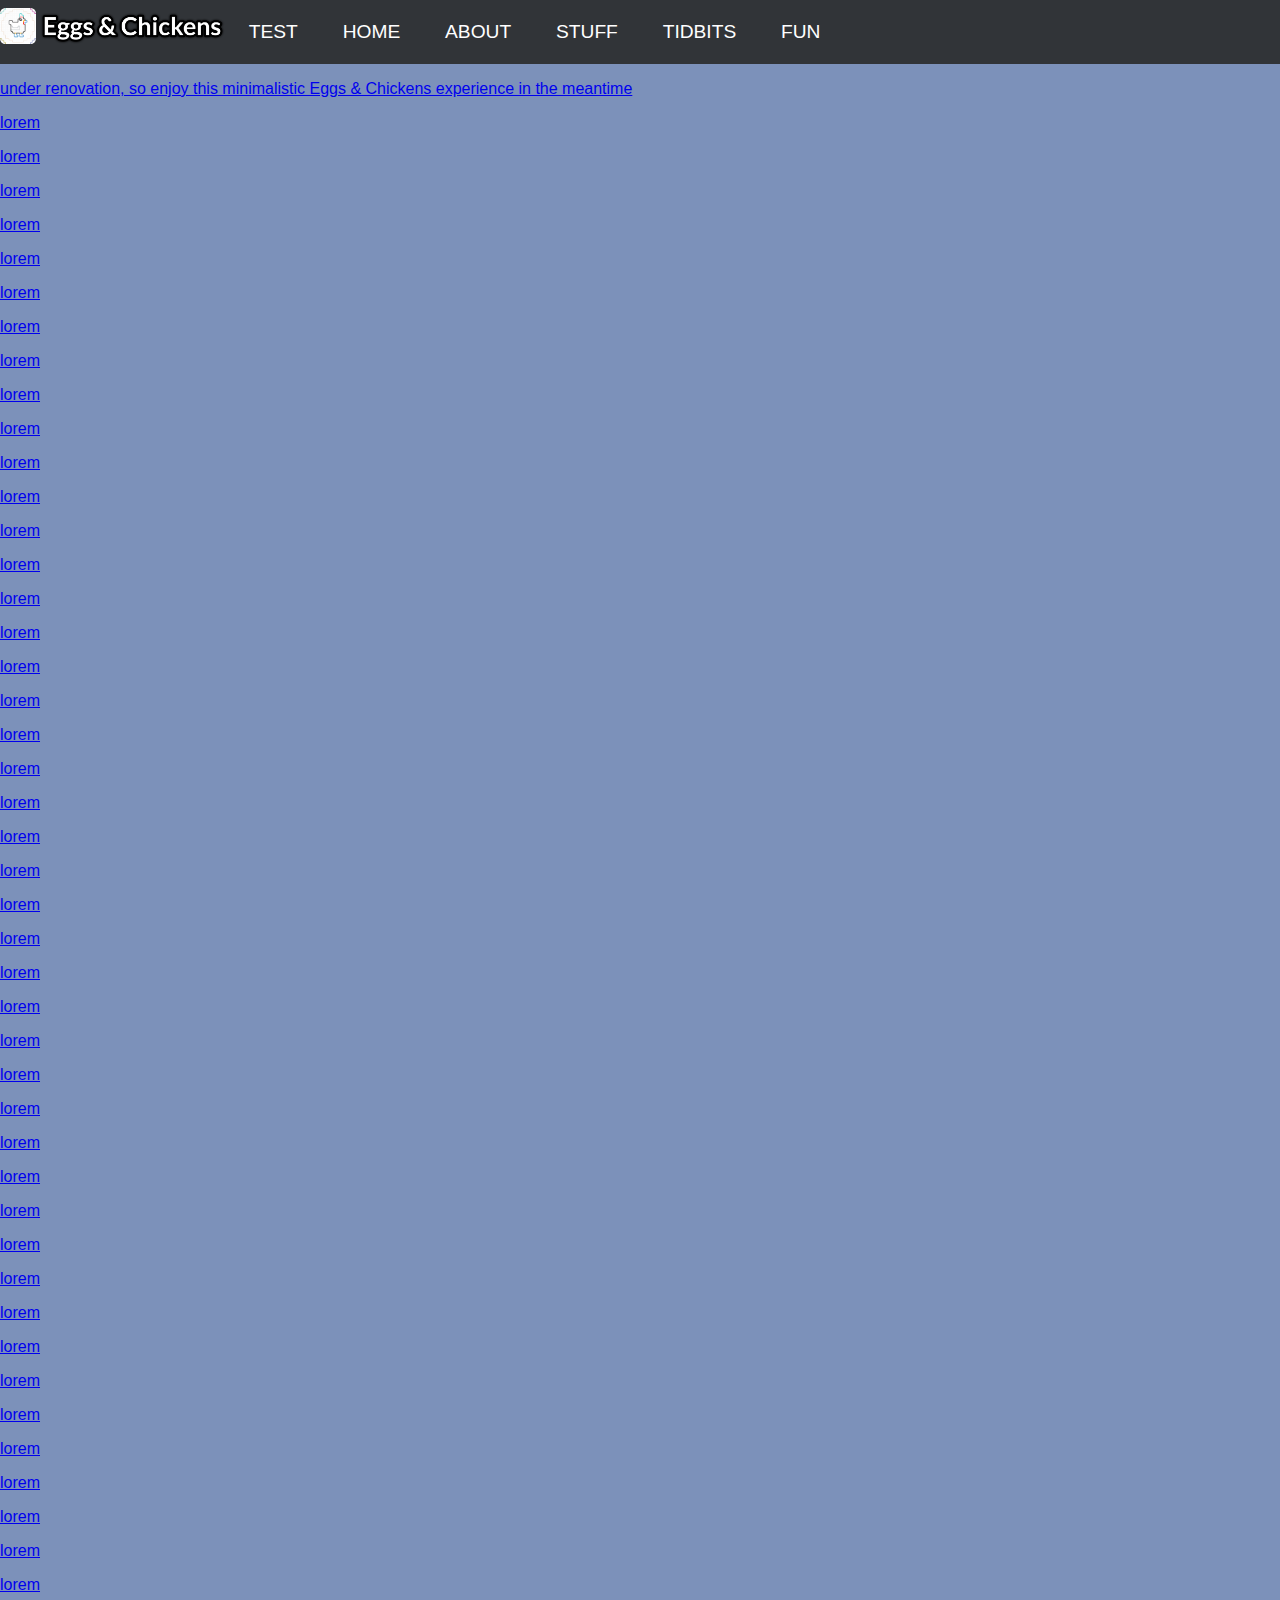
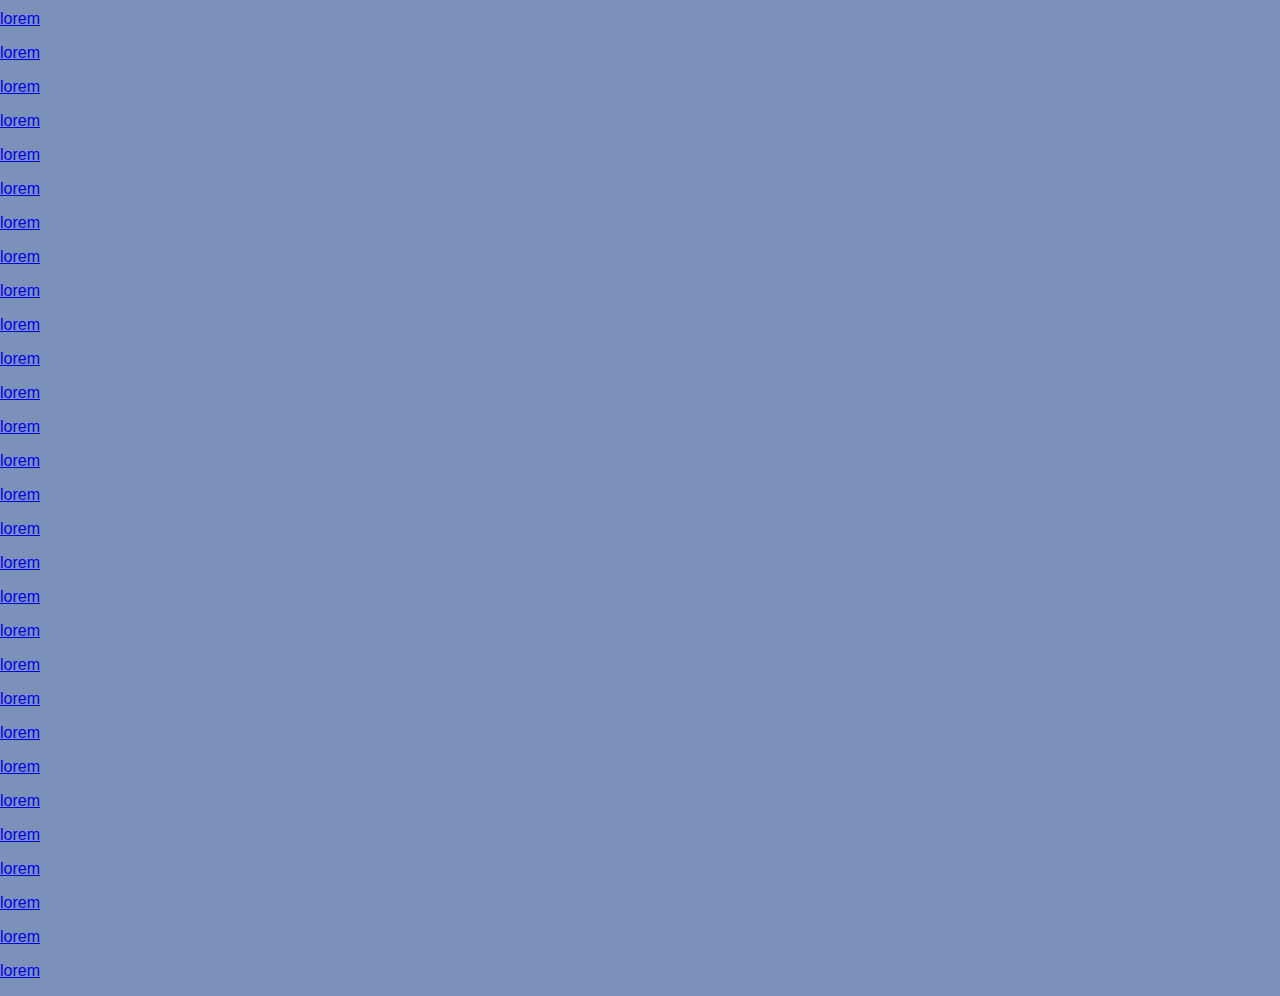
==== index.html @ 2d4f068a "test" ====
<!DOCTYPE html>
<html lang="en">

<head>
<meta name="viewport" content="width=device-width, initial-scale=1">
<link rel="stylesheet" href="style.css">
<link rel="icon" type="image/png" href="media/botlabs_c.png">
<title>Home | E&CH</title>
</head>

<body>

<div class="topbar" id="topbar">
<a href="index.html"><div><img src="media/botlabs.png"><img src="media/eggsnchickens_text.png"></div></a>
<nav>
  <a href="">TEST</a>
  <a href="">HOME</a>
  <a href="" class="push">ABOUT</a>
  <a href="">STUFF</a>
  <a href="">TIDBITS</a>
  <a href="">FUN</a>
  <a href="javascript:void(0);" class="icon" onclick="le()">
    <i class="fa fa-bars"></i>
</nav>
</div>

<script>
  var prevScrollpos = window.pageYOffset;
window.onscroll = function() {
  var currentScrollPos = window.pageYOffset;
  if (prevScrollpos > currentScrollPos) {
    document.getElementById("topbar").style.top = "0";
  } else {
    document.getElementById("topbar").style.top = "-4.1rem";
  }
  prevScrollpos = currentScrollPos;
} 
</script>

<script>
  function le() {
    var x = document.getElementById("topbar");
    if (x.className === "topbar") {
      x.className += " responsive";
    } else {
      x.className = "topbar";
    }
  }
  </script>

<div><h1>Eggs & Chickens - the website!!!</h1>
<p>under renovation, so enjoy this minimalistic Eggs & Chickens experience in the meantime</p>
<p>lorem</p>
<p>lorem</p>
<p>lorem</p>
<p>lorem</p>
<p>lorem</p>
<p>lorem</p>
<p>lorem</p>
<p>lorem</p>
<p>lorem</p>
<p>lorem</p>
<p>lorem</p>
<p>lorem</p>
<p>lorem</p>
<p>lorem</p>
<p>lorem</p>
<p>lorem</p>
<p>lorem</p>
<p>lorem</p>
<p>lorem</p>
<p>lorem</p>
<p>lorem</p>
<p>lorem</p>
<p>lorem</p>
<p>lorem</p>
<p>lorem</p>
<p>lorem</p>
<p>lorem</p>
<p>lorem</p>
<p>lorem</p>
<p>lorem</p>
<p>lorem</p>
<p>lorem</p>
<p>lorem</p>
<p>lorem</p>
<p>lorem</p>
<p>lorem</p>
<p>lorem</p>
<p>lorem</p>
<p>lorem</p>
<p>lorem</p>
<p>lorem</p>
<p>lorem</p>
<p>lorem</p>
<p>lorem</p>
<p>lorem</p>
<p>lorem</p>
<p>lorem</p>
<p>lorem</p>
<p>lorem</p>
<p>lorem</p>
<p>lorem</p>
<p>lorem</p>
<p>lorem</p>
<p>lorem</p>
<p>lorem</p>
<p>lorem</p>
<p>lorem</p>
<p>lorem</p>
<p>lorem</p>
<p>lorem</p>
<p>lorem</p>
<p>lorem</p>
<p>lorem</p>
<p>lorem</p>
<p>lorem</p>
<p>lorem</p>
<p>lorem</p>
<p>lorem</p>
<p>lorem</p>
<p>lorem</p>
<p>lorem</p>
<p>lorem</p>
<p>lorem</p>
</div>

</body>
</html>
---- style.css ----
body {
    background-color: #7c91ba;
    color: white;
    font-family: 'Trebuchet MS', 'Lucida Sans Unicode', 'Lucida Grande', 'Lucida Sans', Arial, sans-serif;
    margin: 0;
    padding: 0;
}

 /* When the screen is less than 600 pixels wide, hide all links, except for the first one ("Home"). Show the link that contains should open and close the topnav (.icon) */
 @media screen and (max-width: 600px) {
    .topbar a:not(:first-child) {display: none;}
    .topbar a.icon {
      float: right;
      display: block;
    }
  }
  
  /* The "responsive" class is added to the topnav with JavaScript when the user clicks on the icon. This class makes the topnav look good on small screens (display the links vertically instead of horizontally) */
  @media screen and (max-width: 600px) {
    .topbar.responsive {position: relative;}
    .topbar.responsive a.icon {
      position: absolute;
      right: 0;
      top: 0;
    }
    .topbar.responsive a {
      float: none;
      display: block;
      text-align: left;
    }
  } 

.topbar {
    background-color: #313438;
    position: fixed;
    top: 0;
    width: 100%;
    transition: top 1s;
    height: 4rem;
    display: flex;
    align-items: center;
}

.topbar a {
  height: 75%
}

.topbar div {
  height: 75%;
  display: flex;
}

.topbar div > img {
    height: 100%;
    width: 100%;
    border-radius: 15%;
}

.topbar nav a {
    font-size: 1.2rem;
    color: white;
    text-align: center;
    padding: .5em;
    margin: 0 .5em;
    text-decoration: none;
    border: .1em solid transparent;
    border-radius: 8px;
    transition: border .5s;
}
  
.topbar nav a:hover {
    background-color: #212224;
    border-color: white;
}

.topnav .icon {
    display: none;
}
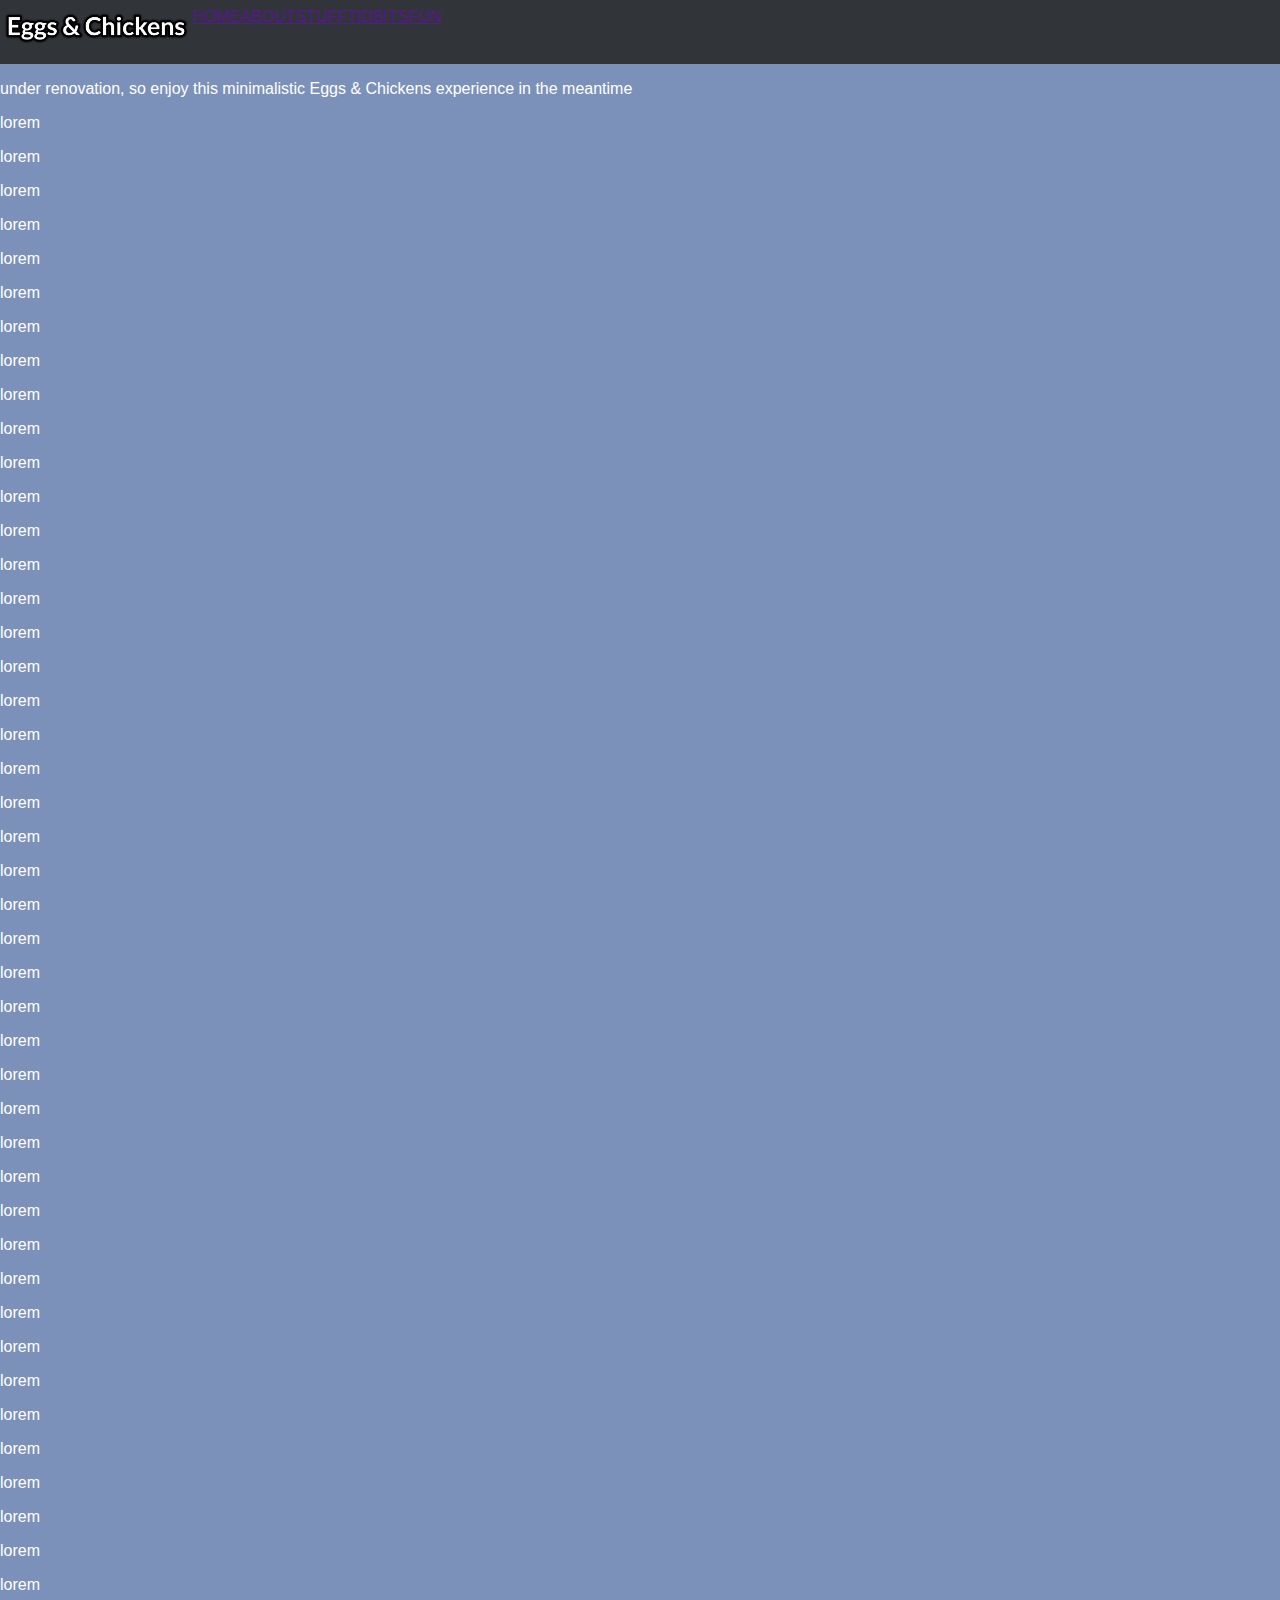
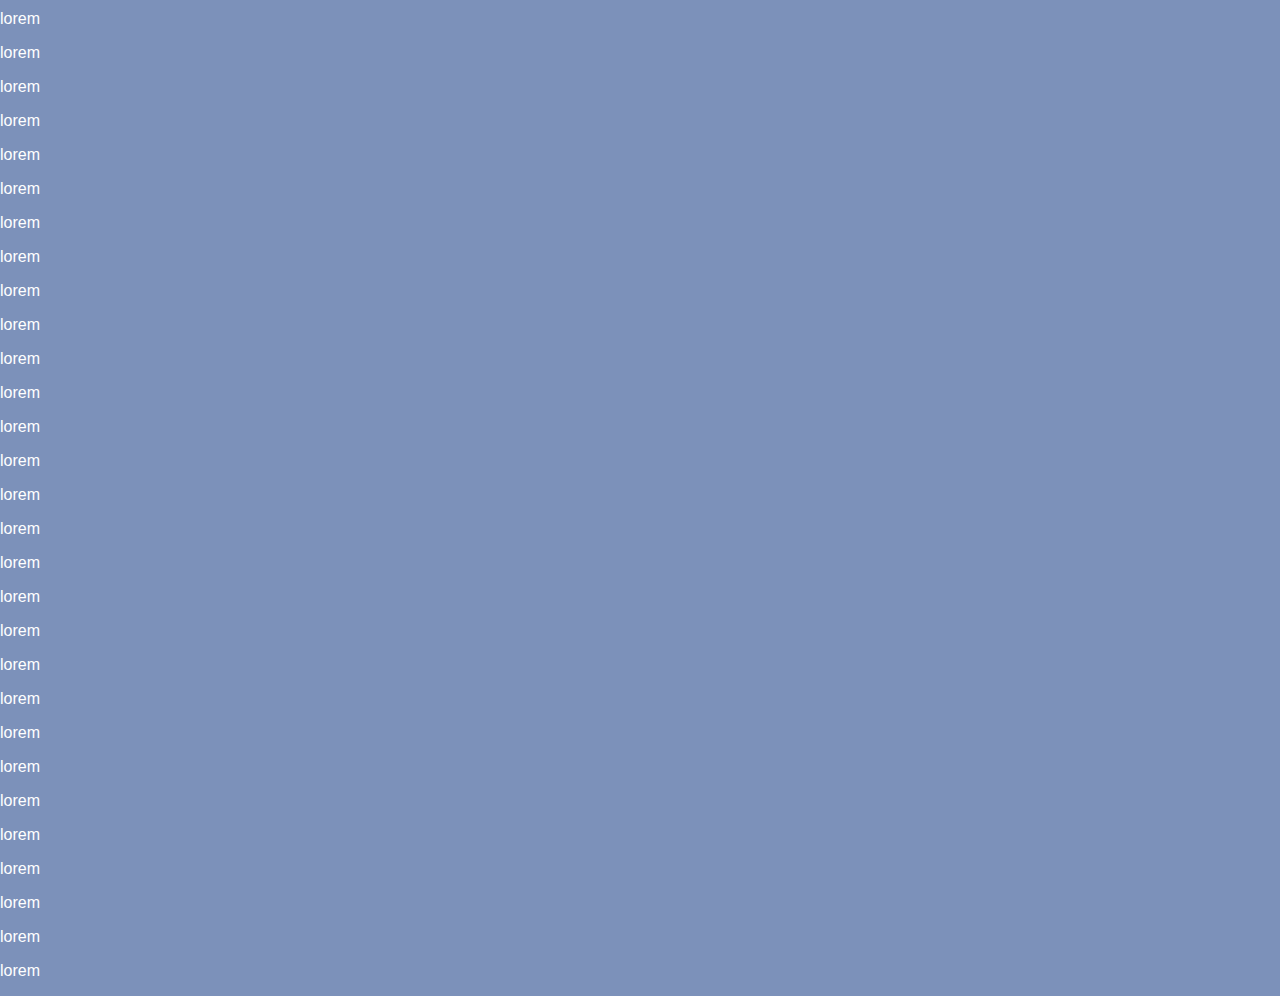
==== commit f1bdf985: "i fucked it up" ====
--- a/index.html
+++ b/index.html
@@ -1,5 +1,6 @@
 <!DOCTYPE html>
 <html lang="en">
+
 
 <head>
 <meta name="viewport" content="width=device-width, initial-scale=1">
@@ -8,45 +9,21 @@
 <title>Home | E&CH</title>
 </head>
 
+
 <body>
 
+
+<nav>
 <div class="topbar" id="topbar">
-<a href="index.html"><div><img src="media/botlabs.png"><img src="media/eggsnchickens_text.png"></div></a>
-<nav>
-  <a href="">TEST</a>
+<a href="index.html"><div><img src="media/eggsnchickens_text.png"></div></a>
   <a href="">HOME</a>
-  <a href="" class="push">ABOUT</a>
+  <a href="">ABOUT</a>
   <a href="">STUFF</a>
   <a href="">TIDBITS</a>
   <a href="">FUN</a>
-  <a href="javascript:void(0);" class="icon" onclick="le()">
-    <i class="fa fa-bars"></i>
+</div>
 </nav>
-</div>
 
-<script>
-  var prevScrollpos = window.pageYOffset;
-window.onscroll = function() {
-  var currentScrollPos = window.pageYOffset;
-  if (prevScrollpos > currentScrollPos) {
-    document.getElementById("topbar").style.top = "0";
-  } else {
-    document.getElementById("topbar").style.top = "-4.1rem";
-  }
-  prevScrollpos = currentScrollPos;
-} 
-</script>
-
-<script>
-  function le() {
-    var x = document.getElementById("topbar");
-    if (x.className === "topbar") {
-      x.className += " responsive";
-    } else {
-      x.className = "topbar";
-    }
-  }
-  </script>
 
 <div><h1>Eggs & Chickens - the website!!!</h1>
 <p>under renovation, so enjoy this minimalistic Eggs & Chickens experience in the meantime</p>
@@ -125,5 +102,9 @@
 <p>lorem</p>
 </div>
 
+
+<script src="script.js"></script>
+
+
 </body>
 </html>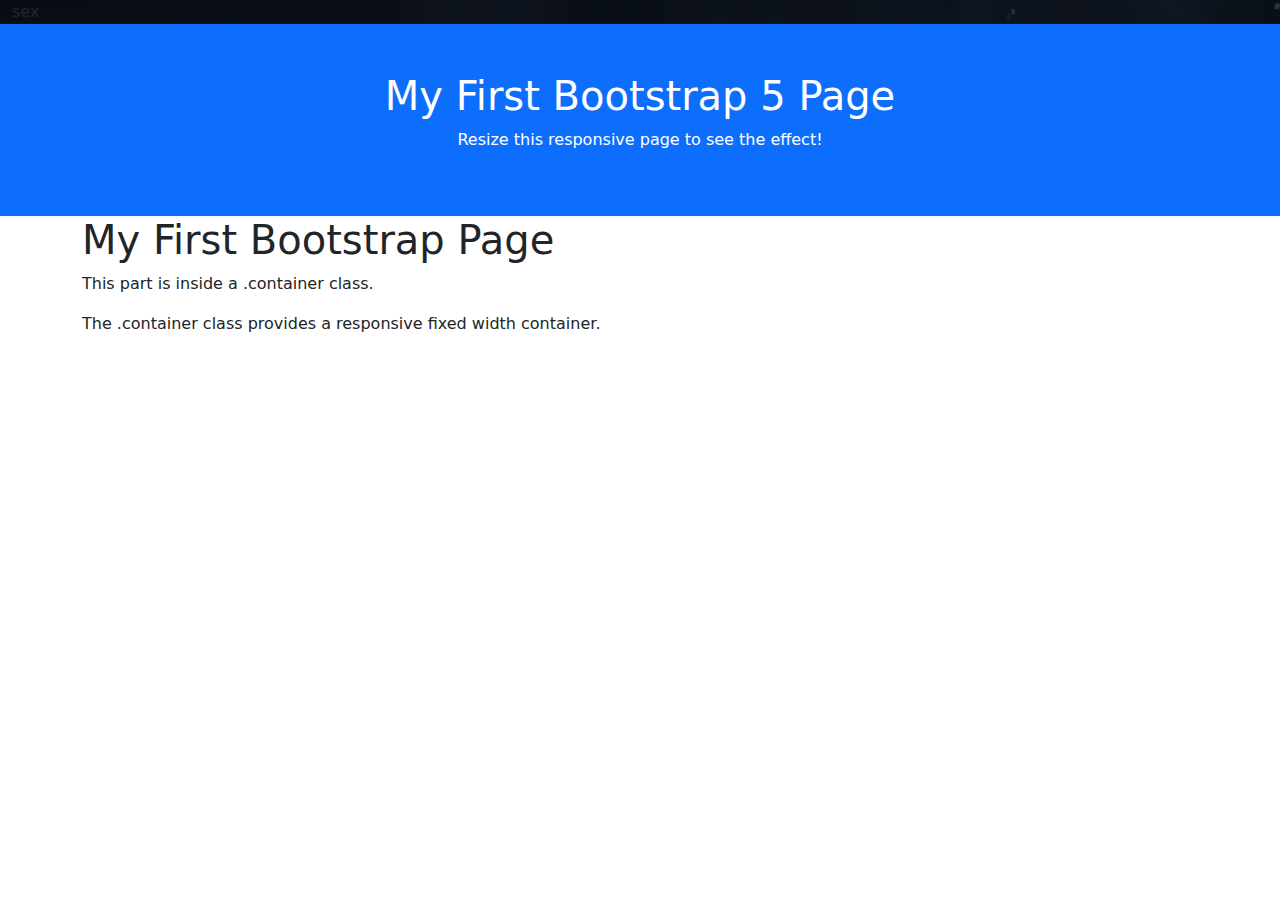
==== commit 2b083b4b: "iiiii" ====
--- a/index.html
+++ b/index.html
@@ -1,110 +1,28 @@
 <!DOCTYPE html>
 <html lang="en">
-
-
 <head>
-<meta name="viewport" content="width=device-width, initial-scale=1">
-<link rel="stylesheet" href="style.css">
-<link rel="icon" type="image/png" href="media/botlabs_c.png">
-<title>Home | E&CH</title>
+  <meta charset="utf-8">
+  <meta name="viewport" content="width=device-width, initial-scale=1">
+  <link href="https://cdn.jsdelivr.net/npm/bootstrap@5.3.1/dist/css/bootstrap.min.css" rel="stylesheet">
+  <script src="https://cdn.jsdelivr.net/npm/bootstrap@5.3.1/dist/js/bootstrap.bundle.min.js"></script>
+  
+  <title>Home | E&CH</title>
+  <link rel="icon" type="image/png" href="media/botlabs_c.png">
 </head>
-
-
 <body>
 
+<div class="container-fluid" style="background-image: url(media/splash.png); height: 100%; width: 100%;">sex</div>
 
-<nav>
-<div class="topbar" id="topbar">
-<a href="index.html"><div><img src="media/eggsnchickens_text.png"></div></a>
-  <a href="">HOME</a>
-  <a href="">ABOUT</a>
-  <a href="">STUFF</a>
-  <a href="">TIDBITS</a>
-  <a href="">FUN</a>
-</div>
-</nav>
-
-
-<div><h1>Eggs & Chickens - the website!!!</h1>
-<p>under renovation, so enjoy this minimalistic Eggs & Chickens experience in the meantime</p>
-<p>lorem</p>
-<p>lorem</p>
-<p>lorem</p>
-<p>lorem</p>
-<p>lorem</p>
-<p>lorem</p>
-<p>lorem</p>
-<p>lorem</p>
-<p>lorem</p>
-<p>lorem</p>
-<p>lorem</p>
-<p>lorem</p>
-<p>lorem</p>
-<p>lorem</p>
-<p>lorem</p>
-<p>lorem</p>
-<p>lorem</p>
-<p>lorem</p>
-<p>lorem</p>
-<p>lorem</p>
-<p>lorem</p>
-<p>lorem</p>
-<p>lorem</p>
-<p>lorem</p>
-<p>lorem</p>
-<p>lorem</p>
-<p>lorem</p>
-<p>lorem</p>
-<p>lorem</p>
-<p>lorem</p>
-<p>lorem</p>
-<p>lorem</p>
-<p>lorem</p>
-<p>lorem</p>
-<p>lorem</p>
-<p>lorem</p>
-<p>lorem</p>
-<p>lorem</p>
-<p>lorem</p>
-<p>lorem</p>
-<p>lorem</p>
-<p>lorem</p>
-<p>lorem</p>
-<p>lorem</p>
-<p>lorem</p>
-<p>lorem</p>
-<p>lorem</p>
-<p>lorem</p>
-<p>lorem</p>
-<p>lorem</p>
-<p>lorem</p>
-<p>lorem</p>
-<p>lorem</p>
-<p>lorem</p>
-<p>lorem</p>
-<p>lorem</p>
-<p>lorem</p>
-<p>lorem</p>
-<p>lorem</p>
-<p>lorem</p>
-<p>lorem</p>
-<p>lorem</p>
-<p>lorem</p>
-<p>lorem</p>
-<p>lorem</p>
-<p>lorem</p>
-<p>lorem</p>
-<p>lorem</p>
-<p>lorem</p>
-<p>lorem</p>
-<p>lorem</p>
-<p>lorem</p>
-<p>lorem</p>
+<div class="p-5 bg-primary text-white text-center">
+  <h1>My First Bootstrap 5 Page</h1>
+  <p>Resize this responsive page to see the effect!</p> 
 </div>
 
-
-<script src="script.js"></script>
-
+<div class="container">
+  <h1>My First Bootstrap Page</h1>
+  <p>This part is inside a .container class.</p>
+  <p>The .container class provides a responsive fixed width container.</p>
+</div>
 
 </body>
-</html>+</html> 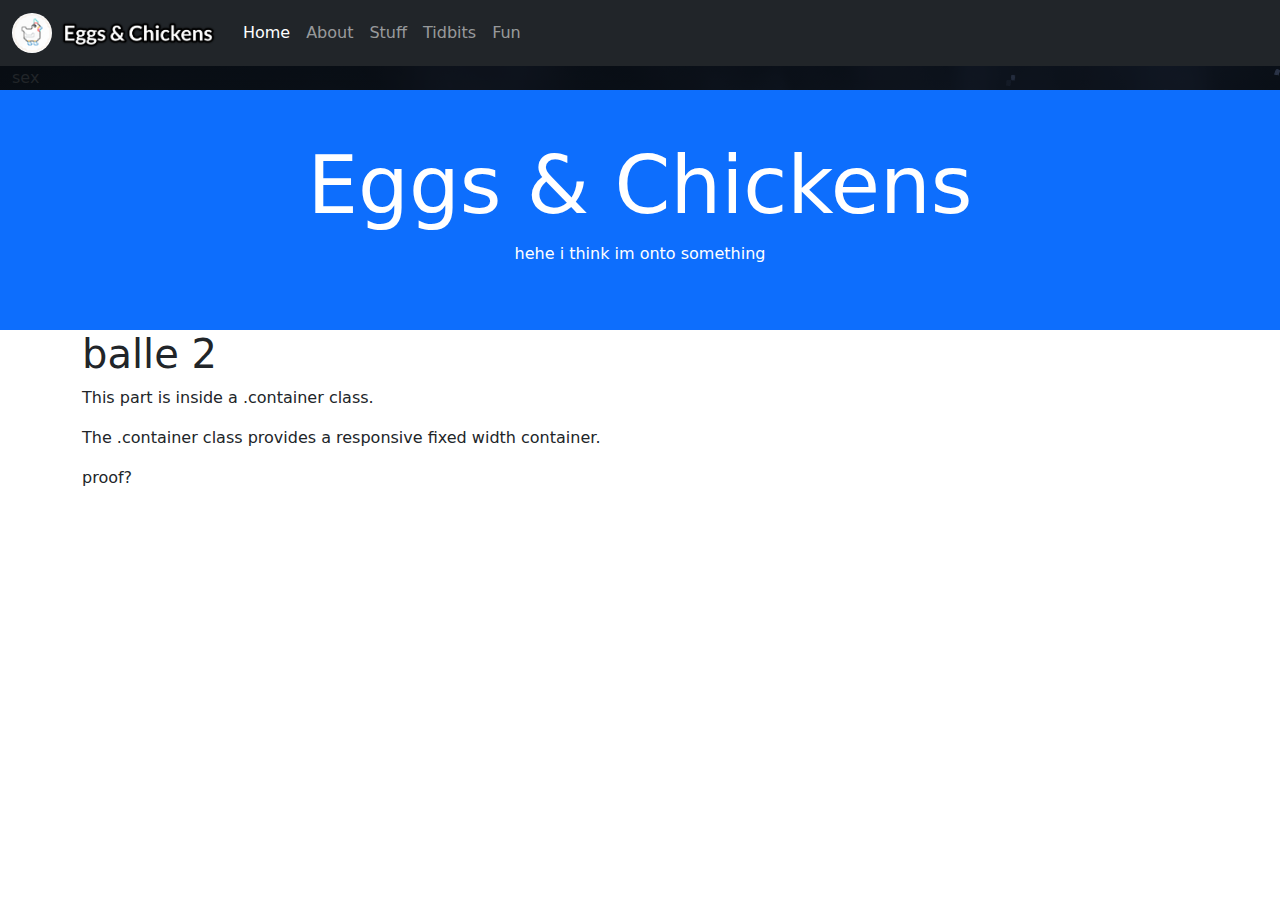
==== commit 6a603be8: "bootleg" ====
--- a/index.html
+++ b/index.html
@@ -4,25 +4,62 @@
   <meta charset="utf-8">
   <meta name="viewport" content="width=device-width, initial-scale=1">
   <link href="https://cdn.jsdelivr.net/npm/bootstrap@5.3.1/dist/css/bootstrap.min.css" rel="stylesheet">
-  <script src="https://cdn.jsdelivr.net/npm/bootstrap@5.3.1/dist/js/bootstrap.bundle.min.js"></script>
   
   <title>Home | E&CH</title>
   <link rel="icon" type="image/png" href="media/botlabs_c.png">
 </head>
 <body>
 
+<nav class="navbar navbar-expand-sm bg-dark navbar-dark">
+  <div class="container-fluid">
+
+    <a class="navbar-brand" href="#">
+      <img src="media/botlabs.png" alt="Eggs & Chickens Icon" style="height:40px;" class="rounded-pill">
+      <img src="media/eggsnchickens_text.png" alt="Eggs & Chickens" style="height:30px;" class="rounded-pill"> 
+    </a>
+    
+    <button class="navbar-toggler" type="button" data-bs-toggle="collapse" data-bs-target="#collapsibleNavbar">
+      <span class="navbar-toggler-icon"></span>
+    </button>
+
+    <div class="collapse navbar-collapse" id="collapsibleNavbar">
+      <ul class="navbar-nav">
+        <li class="nav-item">
+          <a class="nav-link active" href="#">Home</a>
+        </li>
+        <li class="nav-item">
+          <a class="nav-link" href="#">About</a>
+        </li>
+        <li class="nav-item">
+          <a class="nav-link" href="#">Stuff</a>
+        </li>
+        <li class="nav-item">
+          <a class="nav-link" href="#">Tidbits</a>
+        </li>
+        <li class="nav-item">
+          <a class="nav-link" href="#">Fun</a>
+        </li>
+      </ul>
+    </div>
+    
+  </div>
+</nav>
+
 <div class="container-fluid" style="background-image: url(media/splash.png); height: 100%; width: 100%;">sex</div>
 
 <div class="p-5 bg-primary text-white text-center">
-  <h1>My First Bootstrap 5 Page</h1>
-  <p>Resize this responsive page to see the effect!</p> 
+  <h1 class="display-1">Eggs & Chickens</h1>
+  <p>hehe i think im onto something</p> 
 </div>
 
 <div class="container">
-  <h1>My First Bootstrap Page</h1>
+  <h1>balle 2</h1>
   <p>This part is inside a .container class.</p>
   <p>The .container class provides a responsive fixed width container.</p>
+  <p>proof?</p>
 </div>
+
+<script src="https://cdn.jsdelivr.net/npm/bootstrap@5.3.1/dist/js/bootstrap.bundle.min.js"></script>
 
 </body>
 </html> 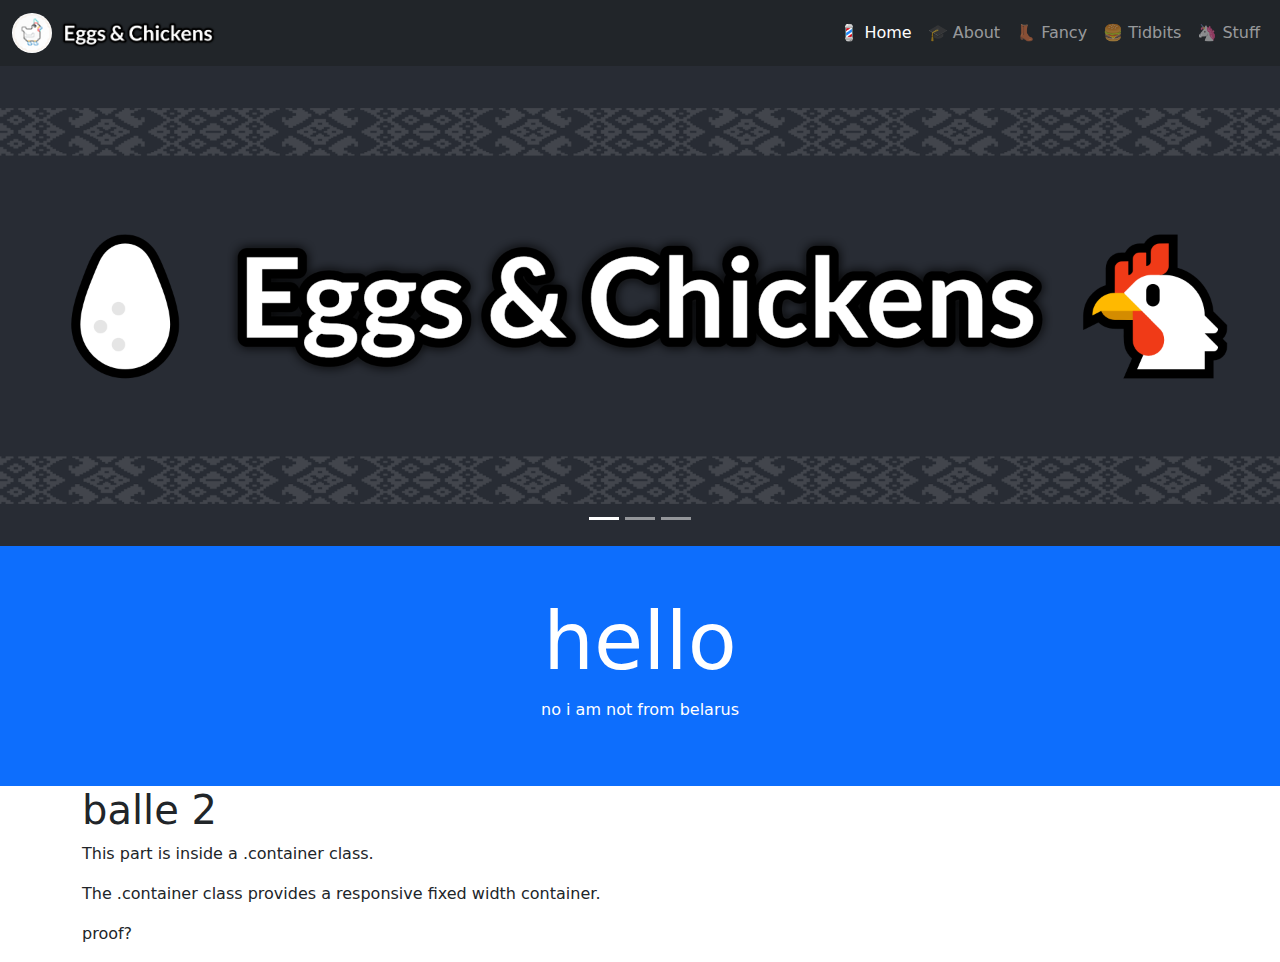
==== commit d52f982a: "big" ====
--- a/index.html
+++ b/index.html
@@ -10,34 +10,35 @@
 </head>
 <body>
 
+<!-- Navbar -->
 <nav class="navbar navbar-expand-sm bg-dark navbar-dark">
   <div class="container-fluid">
 
     <a class="navbar-brand" href="#">
       <img src="media/botlabs.png" alt="Eggs & Chickens Icon" style="height:40px;" class="rounded-pill">
-      <img src="media/eggsnchickens_text.png" alt="Eggs & Chickens" style="height:30px;" class="rounded-pill"> 
+      <img src="media/eggsnchickens_text.png" alt="Eggs & Chickens" style="height:30px;"> 
     </a>
     
     <button class="navbar-toggler" type="button" data-bs-toggle="collapse" data-bs-target="#collapsibleNavbar">
       <span class="navbar-toggler-icon"></span>
     </button>
 
-    <div class="collapse navbar-collapse" id="collapsibleNavbar">
+    <div class="collapse navbar-collapse justify-content-end" id="collapsibleNavbar">
       <ul class="navbar-nav">
         <li class="nav-item">
-          <a class="nav-link active" href="#">Home</a>
+          <a class="nav-link active" href="#">💈 Home</a>
         </li>
         <li class="nav-item">
-          <a class="nav-link" href="#">About</a>
+          <a class="nav-link" href="#">🎓 About</a>
         </li>
         <li class="nav-item">
-          <a class="nav-link" href="#">Stuff</a>
+          <a class="nav-link" href="#">👢 Fancy</a>
         </li>
         <li class="nav-item">
-          <a class="nav-link" href="#">Tidbits</a>
+          <a class="nav-link" href="#">🍔 Tidbits</a>
         </li>
         <li class="nav-item">
-          <a class="nav-link" href="#">Fun</a>
+          <a class="nav-link" href="#">🦄 Stuff</a>
         </li>
       </ul>
     </div>
@@ -45,11 +46,41 @@
   </div>
 </nav>
 
-<div class="container-fluid" style="background-image: url(media/splash.png); height: 100%; width: 100%;">sex</div>
+<!-- Carousel -->
+<div id="demo" class="carousel slide" data-bs-ride="carousel">
+
+  <!-- Indicators/dots -->
+  <div class="carousel-indicators">
+    <button type="button" data-bs-target="#demo" data-bs-slide-to="0" class="active"></button>
+    <button type="button" data-bs-target="#demo" data-bs-slide-to="1"></button>
+    <button type="button" data-bs-target="#demo" data-bs-slide-to="2"></button>
+  </div>
+
+  <!-- The slideshow/carousel -->
+  <div class="carousel-inner">
+    <div class="carousel-item active">
+      <img src="media/splash3.png" alt="Bare Eggs & Chickens" class="d-block w-100">
+    </div>
+    <div class="carousel-item">
+      <img src="media/splash1.png" alt="Billboard Eggs & Chickens" class="d-block w-100">
+    </div>
+    <div class="carousel-item">
+      <img src="media/splash2.png" alt="Artsy Eggs & Chickens" class="d-block w-100">
+    </div>
+  </div>
+
+  <!-- Left and right controls/icons -->
+  <button class="carousel-control-prev" type="button" data-bs-target="#demo" data-bs-slide="prev">
+    <span class="carousel-control-prev-icon"></span>
+  </button>
+  <button class="carousel-control-next" type="button" data-bs-target="#demo" data-bs-slide="next">
+    <span class="carousel-control-next-icon"></span>
+  </button>
+</div>
 
 <div class="p-5 bg-primary text-white text-center">
-  <h1 class="display-1">Eggs & Chickens</h1>
-  <p>hehe i think im onto something</p> 
+  <h1 class="display-1">hello</h1>
+  <p>no i am not from belarus</p> 
 </div>
 
 <div class="container">
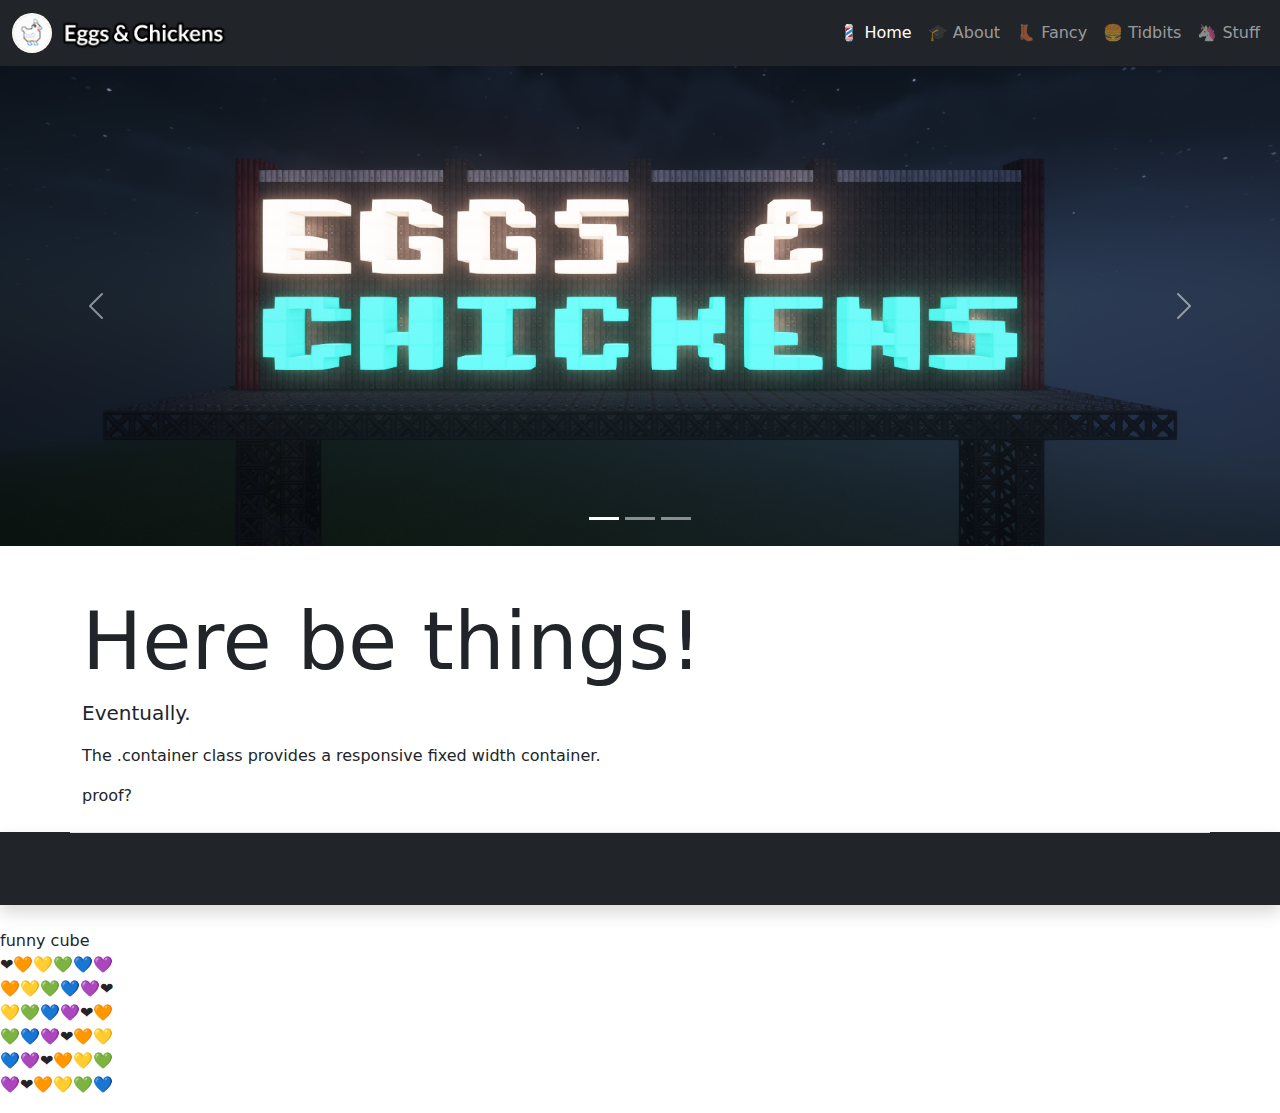
==== commit eb73bb7d: "us oil stock" ====
--- a/index.html
+++ b/index.html
@@ -3,48 +3,14 @@
 <head>
   <meta charset="utf-8">
   <meta name="viewport" content="width=device-width, initial-scale=1">
-  <link href="https://cdn.jsdelivr.net/npm/bootstrap@5.3.1/dist/css/bootstrap.min.css" rel="stylesheet">
+  <link href="https://cdn.jsdelivr.net/npm/bootstrap@5.3.2/dist/css/bootstrap.min.css" rel="stylesheet">
   
   <title>Home | E&CH</title>
   <link rel="icon" type="image/png" href="media/botlabs_c.png">
 </head>
 <body>
 
-<!-- Navbar -->
-<nav class="navbar navbar-expand-sm bg-dark navbar-dark">
-  <div class="container-fluid">
-
-    <a class="navbar-brand" href="#">
-      <img src="media/botlabs.png" alt="Eggs & Chickens Icon" style="height:40px;" class="rounded-pill">
-      <img src="media/eggsnchickens_text.png" alt="Eggs & Chickens" style="height:30px;"> 
-    </a>
-    
-    <button class="navbar-toggler" type="button" data-bs-toggle="collapse" data-bs-target="#collapsibleNavbar">
-      <span class="navbar-toggler-icon"></span>
-    </button>
-
-    <div class="collapse navbar-collapse justify-content-end" id="collapsibleNavbar">
-      <ul class="navbar-nav">
-        <li class="nav-item">
-          <a class="nav-link active" href="#">💈 Home</a>
-        </li>
-        <li class="nav-item">
-          <a class="nav-link" href="#">🎓 About</a>
-        </li>
-        <li class="nav-item">
-          <a class="nav-link" href="#">👢 Fancy</a>
-        </li>
-        <li class="nav-item">
-          <a class="nav-link" href="#">🍔 Tidbits</a>
-        </li>
-        <li class="nav-item">
-          <a class="nav-link" href="#">🦄 Stuff</a>
-        </li>
-      </ul>
-    </div>
-    
-  </div>
-</nav>
+<script src="navbar.js"></script>
 
 <!-- Carousel -->
 <div id="demo" class="carousel slide" data-bs-ride="carousel">
@@ -59,10 +25,10 @@
   <!-- The slideshow/carousel -->
   <div class="carousel-inner">
     <div class="carousel-item active">
-      <img src="media/splash3.png" alt="Bare Eggs & Chickens" class="d-block w-100">
+      <img src="media/splash1.png" alt="Billboard Eggs & Chickens" class="d-block w-100">
     </div>
     <div class="carousel-item">
-      <img src="media/splash1.png" alt="Billboard Eggs & Chickens" class="d-block w-100">
+      <img src="media/splash3.png" alt="Bare Eggs & Chickens" class="d-block w-100">
     </div>
     <div class="carousel-item">
       <img src="media/splash2.png" alt="Artsy Eggs & Chickens" class="d-block w-100">
@@ -78,19 +44,23 @@
   </button>
 </div>
 
-<div class="p-5 bg-primary text-white text-center">
-  <h1 class="display-1">hello</h1>
-  <p>no i am not from belarus</p> 
-</div>
-
-<div class="container">
-  <h1>balle 2</h1>
-  <p>This part is inside a .container class.</p>
+<div class="container mt-5">
+  <h1 class="display-1">Here be things!</h1>
+  <p class="lead">Eventually.</p>
   <p>The .container class provides a responsive fixed width container.</p>
   <p>proof?</p>
 </div>
 
-<script src="https://cdn.jsdelivr.net/npm/bootstrap@5.3.1/dist/js/bootstrap.bundle.min.js"></script>
+<!-- Footer -->
+<div class="container-fluid shadow bg-dark">
+  <footer class="container my-4 py-3 border-top">
+    <p>help footer broken</p>
+  </footer>
+</div>
+
+<script src="footer.js"></script>
+
+<script src="https://cdn.jsdelivr.net/npm/bootstrap@5.3.2/dist/js/bootstrap.bundle.min.js"></script>
 
 </body>
 </html> 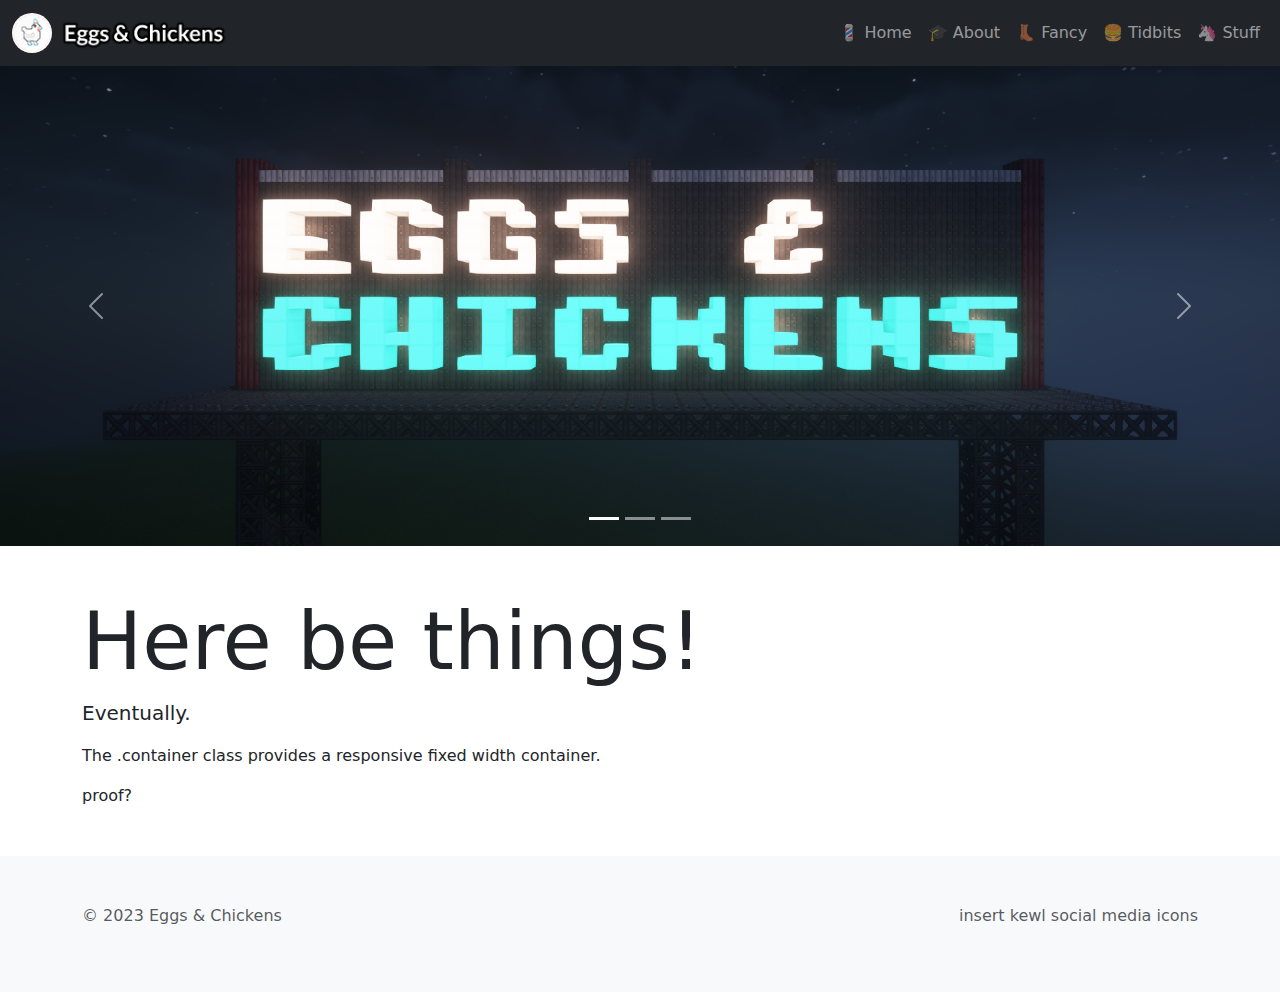
==== commit f68e78ba: "iraq oil stocks" ====
--- a/index.html
+++ b/index.html
@@ -6,11 +6,11 @@
   <link href="https://cdn.jsdelivr.net/npm/bootstrap@5.3.2/dist/css/bootstrap.min.css" rel="stylesheet">
   
   <title>Home | E&CH</title>
-  <link rel="icon" type="image/png" href="media/botlabs_c.png">
+  <link rel="icon" type="image/png" href="/media/botlabs_c.png">
 </head>
 <body>
 
-<script src="navbar.js"></script>
+<script src="/navbar.js"></script>
 
 <!-- Carousel -->
 <div id="demo" class="carousel slide" data-bs-ride="carousel">
@@ -25,13 +25,13 @@
   <!-- The slideshow/carousel -->
   <div class="carousel-inner">
     <div class="carousel-item active">
-      <img src="media/splash1.png" alt="Billboard Eggs & Chickens" class="d-block w-100">
+      <img src="/media/splash1.png" alt="Billboard Eggs & Chickens" class="d-block w-100">
     </div>
     <div class="carousel-item">
-      <img src="media/splash3.png" alt="Bare Eggs & Chickens" class="d-block w-100">
+      <img src="/media/splash3.png" alt="Bare Eggs & Chickens" class="d-block w-100">
     </div>
     <div class="carousel-item">
-      <img src="media/splash2.png" alt="Artsy Eggs & Chickens" class="d-block w-100">
+      <img src="/media/splash2.png" alt="Artsy Eggs & Chickens" class="d-block w-100">
     </div>
   </div>
 
@@ -51,14 +51,7 @@
   <p>proof?</p>
 </div>
 
-<!-- Footer -->
-<div class="container-fluid shadow bg-dark">
-  <footer class="container my-4 py-3 border-top">
-    <p>help footer broken</p>
-  </footer>
-</div>
-
-<script src="footer.js"></script>
+<script src="/footer.js"></script>
 
 <script src="https://cdn.jsdelivr.net/npm/bootstrap@5.3.2/dist/js/bootstrap.bundle.min.js"></script>
 
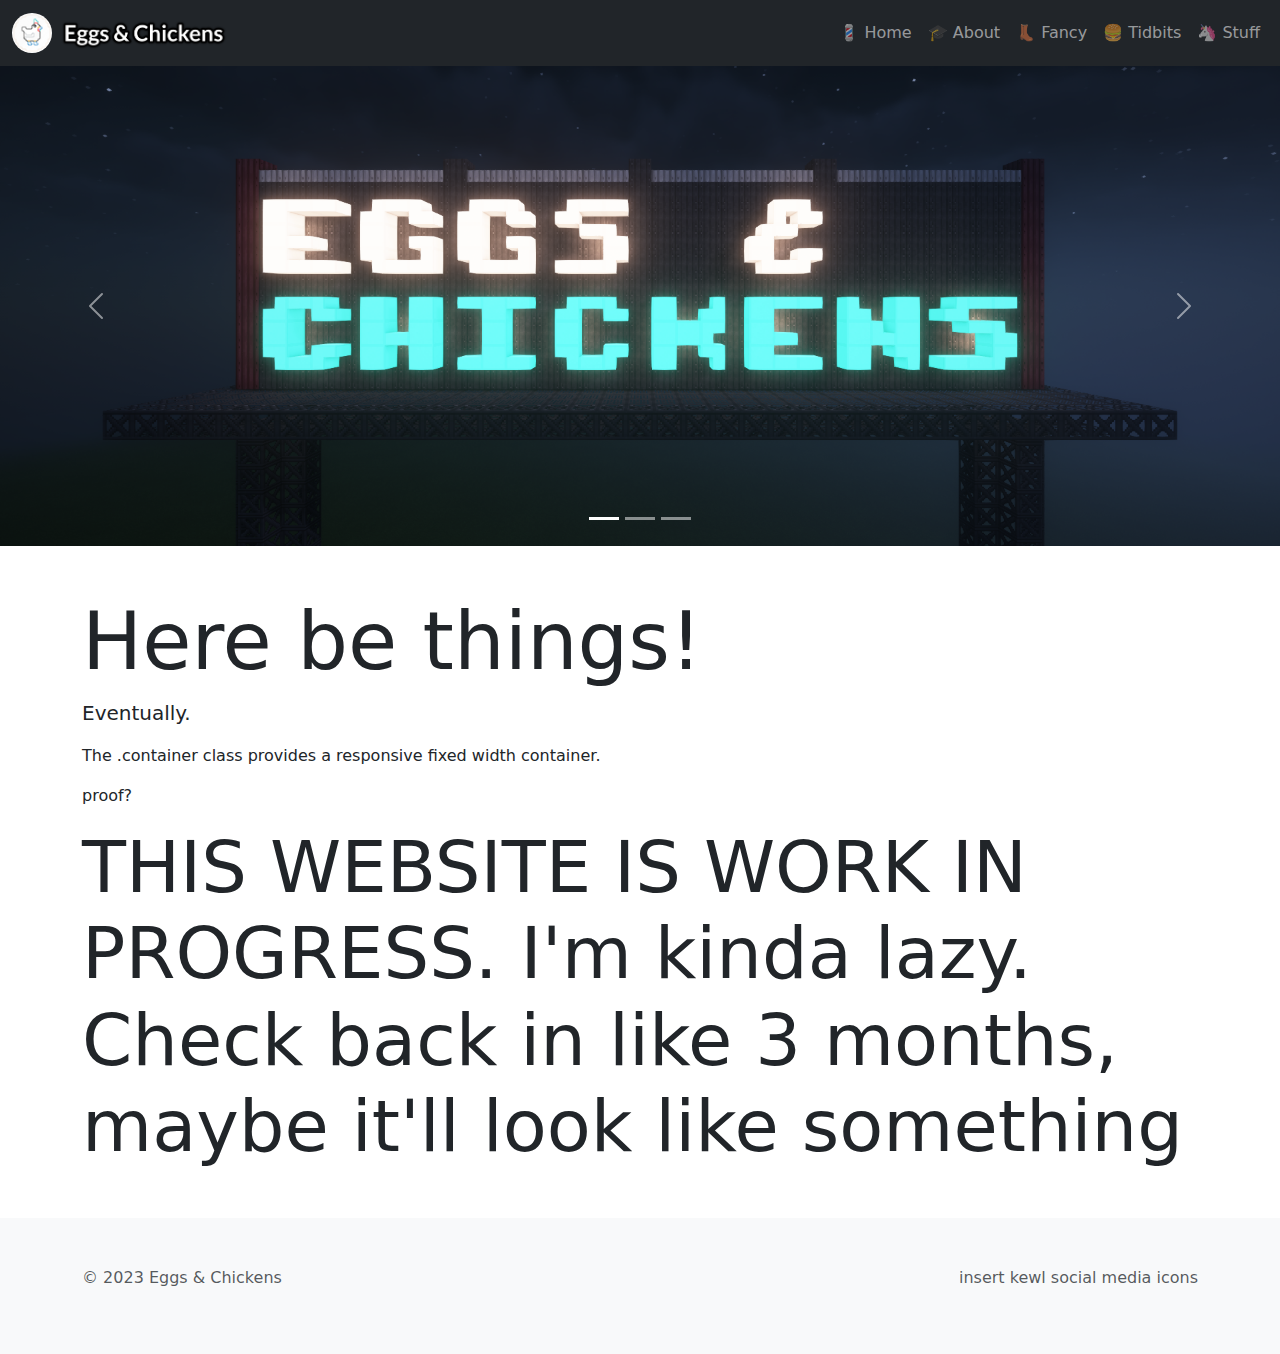
==== commit 8a5cfdc2: "gdfs" ====
--- a/index.html
+++ b/index.html
@@ -49,6 +49,7 @@
   <p class="lead">Eventually.</p>
   <p>The .container class provides a responsive fixed width container.</p>
   <p>proof?</p>
+  <h1 class="display-2">THIS WEBSITE IS WORK IN PROGRESS. I'm kinda lazy. Check back in like 3 months, maybe it'll look like something</h1>
 </div>
 
 <script src="/footer.js"></script>
